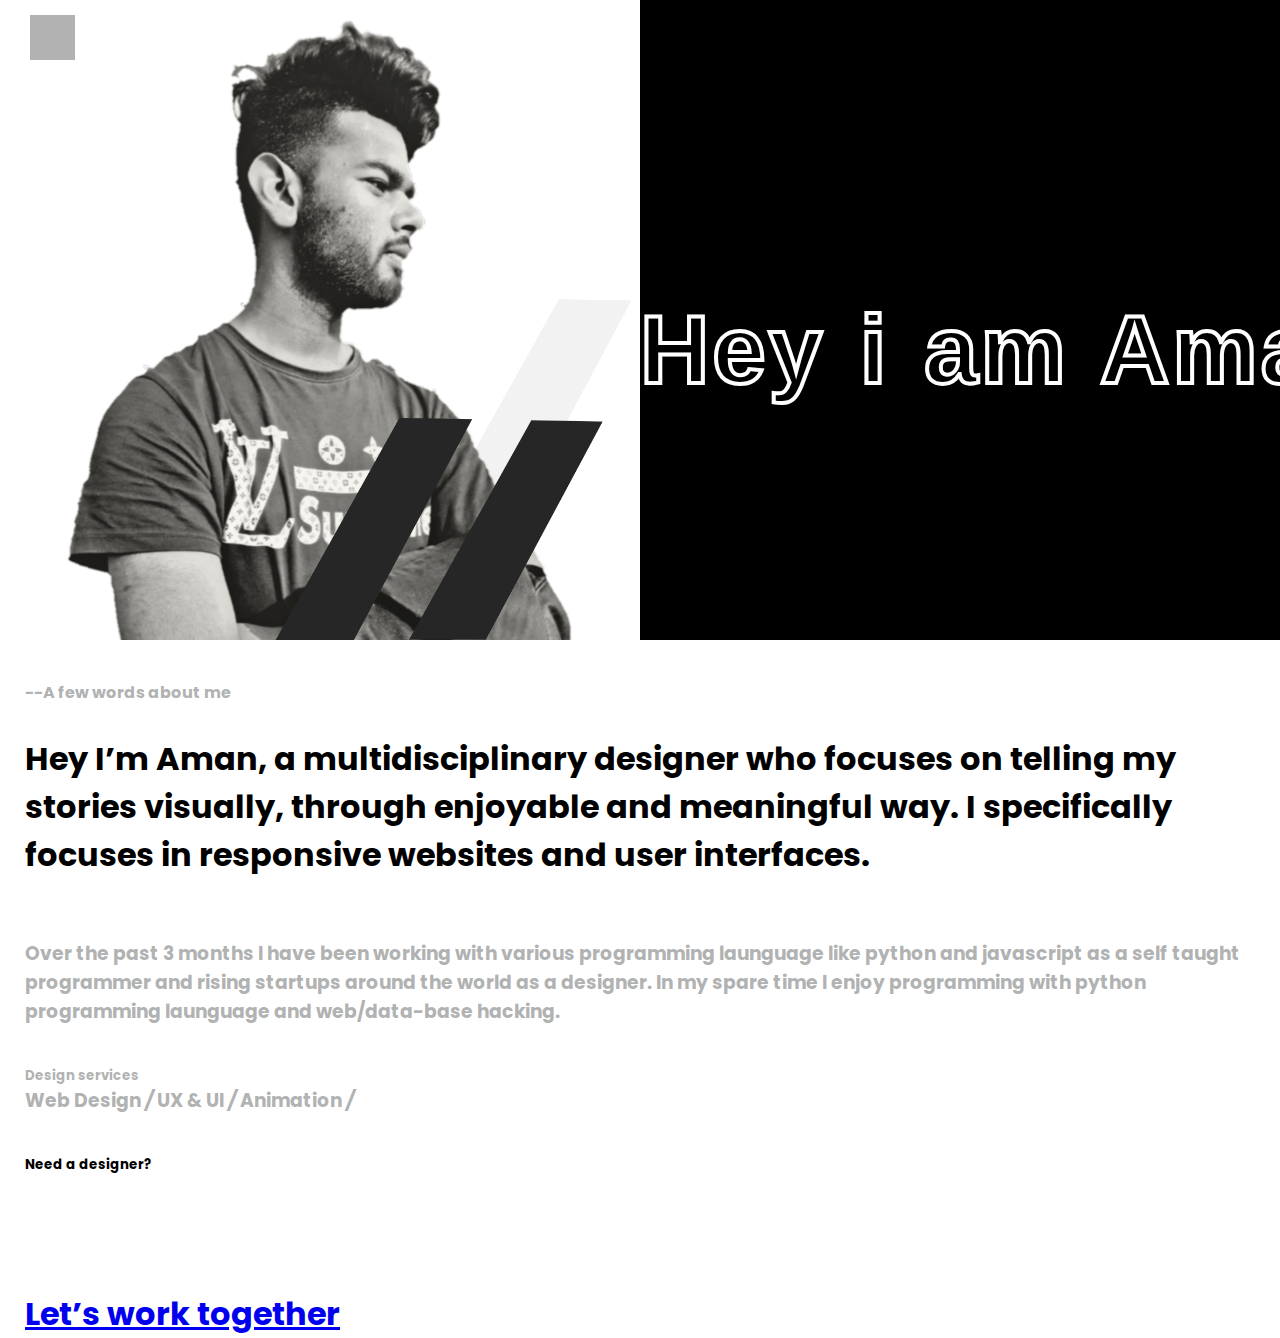
==== about.html @ cb5d330b "Add files via upload" ====
<!DOCTYPE html>
<html>
<head>
  <meta http-equiv="content-type" content="text/html; charset=utf-8" />
  <meta name="viewport" content="width=device-width initial-scale=1.0">
  <link rel="stylesheet" href="about.css" />
  <title>DevAman</title>
</head>
<body>

  <!-- Hamburger menu Button -->

  <input type="checkbox" id="check">
  <label for="check">
    <!--
                <i class="fas fa-bars" arial-hidden="true" id="btn"></i>
                <i class="fas fa-times" arial-hidden="true" id="cancel"></i>
                -->
    <i id="btn"></i>
     <i id="cancel"></i>  
   
  </label>
  <div class="sidebar">
    <header>
      My Menu
    </header>
    <a href="index.html">
      <span>Home</span>
    </a>
    <a href="#" class="active">
      <span>About Me</span>
    </a>
    <a href="contact.html">
      <span>Contact Me</span>
    </a>
  </div>

  <!-- ##################### -->

  <!-- landing page My image Container  -->

  <div class="container" id="main-container">
    <div class="left-main">
      <img src="img.png" alt="my img" />
      <h2>Hey i am Aman an self taught front-end-developer, Over the past 3 months, as an front-end-developer and Python programmer, I’ve worked with Html, Css, Javascript and Python codes. </h2>
    </div>

    <div class="right-main">
      <h2>Hey i am Aman an self taught front-end-developer, Over the past 3 months, as an front-end-developer and Python programmer, I’ve worked with Html, Css, Javascript and Python codes. </h2>
    </div>
  </div>

  <!-- #################################### -->

  <div class="div-me">
    <h4>--A few words about me</h4>
  </div>
  <div class="div-1">
    <h1>Hey I’m Aman, a multidisciplinary designer who focuses on telling my stories visually, through enjoyable and meaningful way.
      I specifically focuses in responsive websites and user interfaces.</h1>
    <h3>Over the past 3 months I have been working with various programming launguage like python and javascript as a self taught programmer and rising startups around the world as a designer.
      In my spare time I enjoy programming with python programming launguage and web/data-base hacking.</h3>
  </div>

  <div class="services">
    <h5>Design services</h5>
    <h3>Web Design<em> / </em>
      UX &amp; UI<em> / </em>
      Animation<em> / </em>
    </div>

    <section class="contact">
      <h5>Need a designer?</h5>
      <h1><a href="contact.html">Let’s work <span class="keep-together">together<span class="icon icon-arrow-link icon--on-right"><svg><use xlink:href="#icon_arrow_link"></use></svg></span></span></a></h1>
    </section>
  </body>
</html>
---- about.css ----
@import url('https://fonts.googleapis.com/css?family=Poppins:400,500,600,700&display=swap');


* {
  padding: 0;
  margin: 0;
  box-shadow: border-box;
  font-family: 'Poppins', sans-serif;
}

/* Hamburger menu Button CSS */

.sidebar {
  position: fixed;
  width: 240px;
  left: -240px;
  height: 100%;
  background: #1e1e1e;
  transition: all .5s ease;
  z-index: 9999;
}

.sidebar header {
  font-size: 28px;
  color: white;
  line-height: 70px;
  text-align: center;
  background: #1b1b1b;
  user-select: none;
  font-family: 'Montserrat', sans-serif;
  z-index: 9999;
}

.sidebar a {
  display: block;
  height: 65px;
  width: 100%;
  color: white;
  line-height: 65px;
  padding-left: 30px;
  box-sizing: border-box;
  border-bottom: 1px solid black;
  border-top: 1px solid rgba(255,255,255,.1);
  border-left: 5px solid transparent;
  font-family: 'Open Sans', sans-serif;
  transition: all .5s ease;
  z-index: 9999;
  text-decoration: none;
}

a.active,a:hover {
  border-left: 5px solid #b93632;
  color: #b93632;
  z-index: 9999;
}

.sidebar a i {
  font-size: 23px;
  margin-right: 16px;
  z-index: 9999;
}

.sidebar a span {
  letter-spacing: 1px;
  text-transform: uppercase;
  z-index: 9999;
}

#check {
  display: none;
}

label #btn,label #cancel {
  position: fixed;
  cursor: pointer;
  color: white;
  border-radius: 0;
  margin-left: auto;
  border: 1px rgba(0,0,0,0.3);
  margin: 15px 30px;
  font-size: 29px;
  background: rgba(0,0,0,0.3);
  height: 45px;
  width: 45px;
  text-align: center;
  line-height: 45px;
  transition: all .5s ease;
  z-index: 9999;
}

label #cancel {
  opacity: 0;
  visibility: hidden;
  background:rgba(130,10,10,0.8) ;
}
#check:checked ~ .sidebar {
  left: -30px;
}
#check:checked ~ label #btn {
  margin-left: 245px;
  opacity: 0;
  visibility: hidden;
}
#check:checked ~ label #cancel {
  margin-left: 245px;
  opacity: 1;
  visibility: visible;
}

/* Advance MenuBar MediaQuery */

/*

@media(max-width : 860px){
  .sidebar{
    height: auto;
    width: 70px;
    left: 0;
    margin: 100px 0;
  }
  header,#btn,#cancel{
    display: none;
  }
  span{
    position: absolute;
    margin-left: 23px;
    opacity: 0;
    visibility: hidden;
  }
  .sidebar a{
    height: 60px;
  }
  .sidebar a i{
    margin-left: -10px;
  }
  a:hover {
    width: 200px;
    background: inherit;
  }
  .sidebar a:hover span{
    opacity: 1;
    visibility: visible;
  }
}

*/


/* --------------------------------- */

/* ---- landing page My image CSS ---- */

#main-container {
  position: relative;
  display: flex;
  width: 100%;
  height: 240px;
  overflow: hidden;
  box-sizing: content-box;
  background: #fff;
}

.left-main {
  position: relative;
  height: 100%;
  width: 50%;
  background: #fff;
}

.left-main img {
  position: relative;
  width: 100%;
  height: auto;
  margin-top: 20px;
  background-size: cover;
  overflow: hidden;
  overflow-x: wrap;
}

.right-main {
  position: relative;
  width: 50%;
  height: 100%;
  background: #000;
}

.right-main h2 {
  color: #000;
}

#main-container h2:nth-child(1) {

  -webkit-text-stroke: 2px;
  -webkit-text-stroke-color: #fff;
  -webkit-text-fill-color: transparent;

}

#main-container h2 {
  position: absolute;
  font-size: 5rem;
  letter-spacing: 3px;
  word-spacing: 5px;
  line-height: 280px;
  white-space: nowrap;
  animation: animate 60s linear infinite;
  font-family: 'Kanit', sans-serif;
}

@keyframes  animate {

  0% {
    transform: translateX(0);
  }

  100% {
    transform: translateX(-100%);
  }

}

@media screen and (min-width:800px) {

  #main-container {
    height: 640px;
  }

  #left-main img {
    width: 100%;
    height: auto;
  }

  #main-container h2 {
    line-height: 640px;
    font-size: 12em;
  }

}

/* Intro Css */

.main-head {
  box-sizing: content-box;
  margin: 10px 30px;
  padding: 5px;
}

.main-head h5 {
  color: #a3a5a6dc;
  margin: 10px 25px;
}

.main-head .header-light {
  color: #a3a5a6dc;
  margin: 50px 5px 5px 10px;
}

.main-head .header-light .links {
  margin: 50px 25px;
  padding: 5px 0;
}

/* Case Study */

.case {
  margin: 60px 0 20px 25px;
  padding: 5px;
}

.case h5 {
  color: #a3a5a6dc;
}

.case .large {
  margin-top: 15px;
}

/* --------------------------------- */

.div-me {
  color: #a3a5a6dc;
  margin: 40px 0  20px 25px;
}

.div-1 h4 {
  color: #a3a5a6dc;
}

.div-1 h3 {
  color: #a3a5a6dc;
  margin-top: 60px;
}


.div-1 {
  margin: 30px 25px;
  padding: 0px 0px;
}

.services , .contact {
  display: flex;
  flex-direction: column;
  margin: 40px 0 40px 25px;
}

.services h3 , h5 {
  color: #a3a5a6dc;
}

.contact {
  height: 20vh;
  margin: auto 25px;
}

.contact h1 {
  display: flex;
  height: 10vh;
}

.contact h5 {
  color: #000;
}



@media screen and (min-width:800px) {


  #main-container h2:nth-child(1) {

    -webkit-text-stroke: 4px;
    -webkit-text-stroke-color: #fff;
    -webkit-text-fill-color: transparent;

  }

  #main-container h2 {
    position: absolute;
    font-size: 6rem;
    letter-spacing: 3px;
    word-spacing: 5px;
    line-height: 700px;
    white-space: nowrap;
    animation: animate 40s linear infinite;
    font-family: 'Kanit', sans-serif;
  }

}
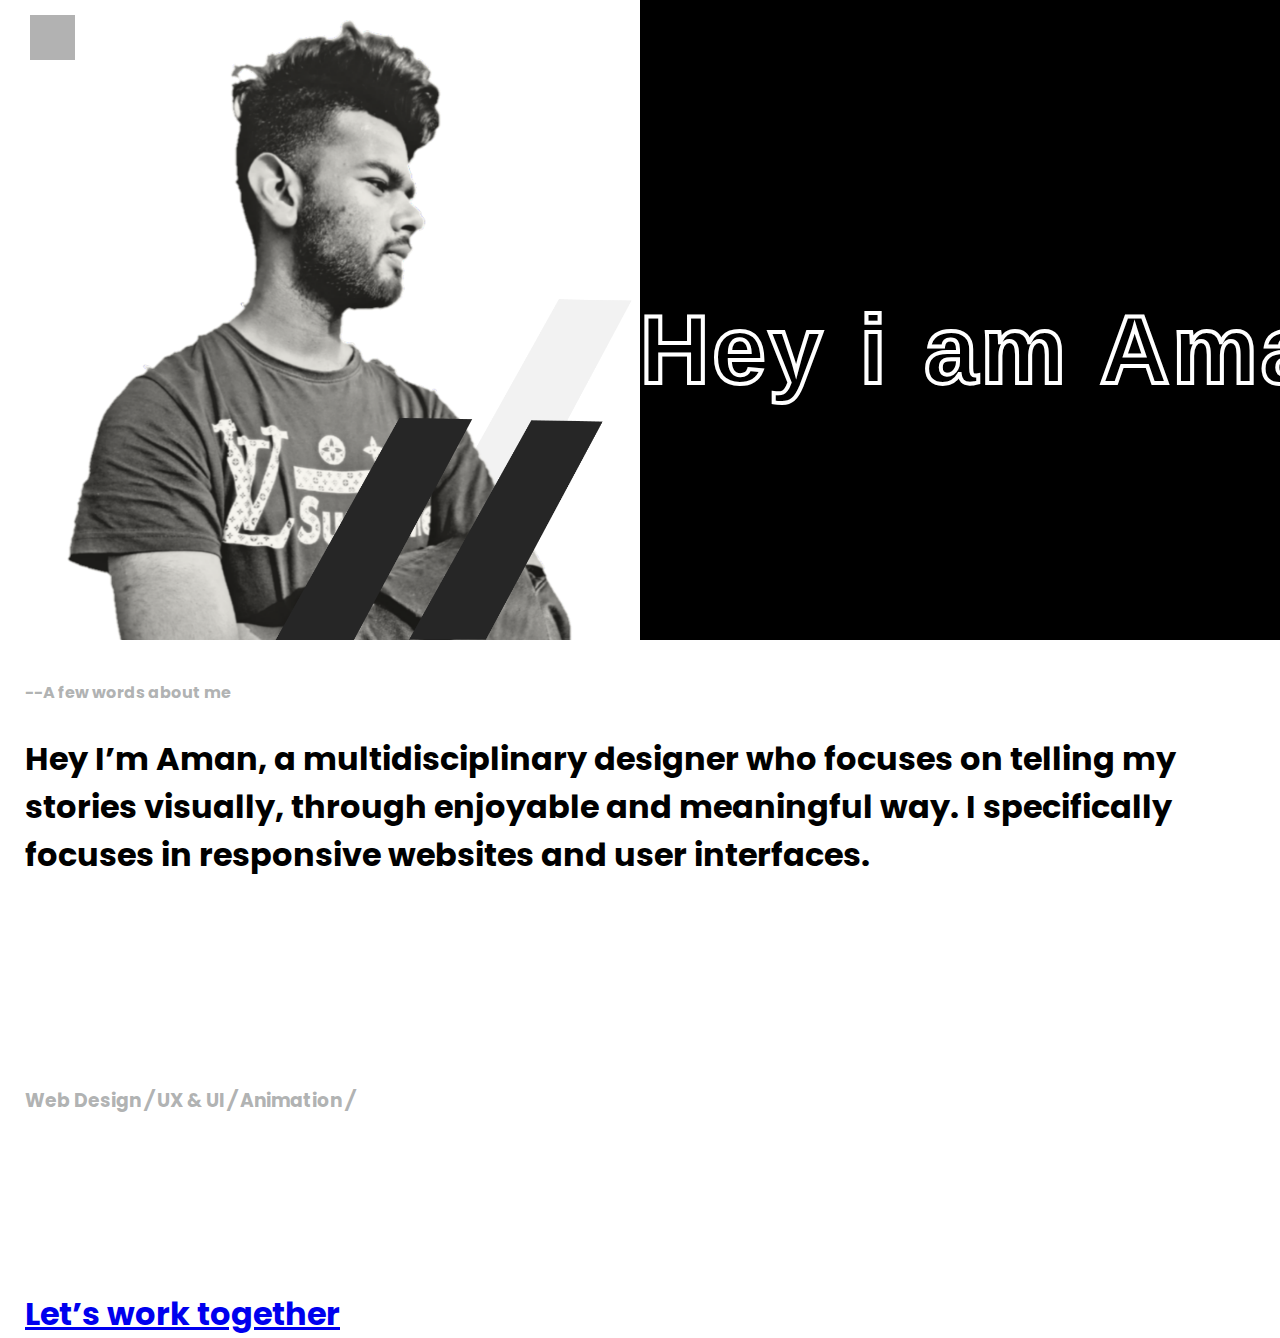
==== commit a539f3b7: "Add files via upload" ====
--- a/about.html
+++ b/about.html
@@ -13,12 +13,12 @@
   <input type="checkbox" id="check">
   <label for="check">
     <!--
-                <i class="fas fa-bars" arial-hidden="true" id="btn"></i>
-                <i class="fas fa-times" arial-hidden="true" id="cancel"></i>
-                -->
+                    <i class="fas fa-bars" arial-hidden="true" id="btn"></i>
+                    <i class="fas fa-times" arial-hidden="true" id="cancel"></i>
+                    -->
     <i id="btn"></i>
-     <i id="cancel"></i>  
-   
+    <i id="cancel"></i>
+
   </label>
   <div class="sidebar">
     <header>
@@ -53,25 +53,31 @@
   <!-- #################################### -->
 
   <div class="div-me">
-    <h4>--A few words about me</h4>
+    <h4 data-scroll="in">--A few words about me</h4>
   </div>
   <div class="div-1">
-    <h1>Hey I’m Aman, a multidisciplinary designer who focuses on telling my stories visually, through enjoyable and meaningful way.
+    <h1 data-scroll="in">Hey I’m Aman, a multidisciplinary designer who focuses on telling my stories visually, through enjoyable and meaningful way.
       I specifically focuses in responsive websites and user interfaces.</h1>
-    <h3>Over the past 3 months I have been working with various programming launguage like python and javascript as a self taught programmer and rising startups around the world as a designer.
+    <h3 data-scroll="in">Over the past 3 months I have been working with various programming launguage like python and javascript as a self taught programmer and rising startups around the world as a designer.
       In my spare time I enjoy programming with python programming launguage and web/data-base hacking.</h3>
   </div>
 
   <div class="services">
-    <h5>Design services</h5>
-    <h3>Web Design<em> / </em>
+    <h5 data-scroll="in">Design services</h5>
+    <h3 data-scroll="in">Web Design<em> / </em>
       UX &amp; UI<em> / </em>
-      Animation<em> / </em>
-    </div>
+      Animation<em> / </em> </h3>
+  </div>
 
-    <section class="contact">
-      <h5>Need a designer?</h5>
-      <h1><a href="contact.html">Let’s work <span class="keep-together">together<span class="icon icon-arrow-link icon--on-right"><svg><use xlink:href="#icon_arrow_link"></use></svg></span></span></a></h1>
-    </section>
-  </body>
+  <section class="contact">
+    <h5 data-scroll="in">Need a designer?</h5>
+    <h1 data-scroll="in"><a href="contact.html">Let’s work <span class="keep-together">together<span class="icon icon-arrow-link icon--on-right"><svg><use xlink:href="#icon_arrow_link"></use></svg></span></span></a></h1>
+  </section>
+
+
+  <script type="text/javascript" src="scroll-out.js"></script>
+  <script src="main.js" type="text/javascript" charset="utf-8"></script>
+
+
+</body>
 </html>--- a/about.css
+++ b/about.css
@@ -186,6 +186,12 @@
 
 .right-main h2 {
   color: #000;
+  opacity: 0;
+  transition: 1s ease-in;
+}
+
+.right-main h2[data-scroll="in"] {
+  opacity: 1;
 }
 
 #main-container h2:nth-child(1) {
@@ -193,7 +199,13 @@
   -webkit-text-stroke: 2px;
   -webkit-text-stroke-color: #fff;
   -webkit-text-fill-color: transparent;
-
+  opacity: 0;
+  transition: 1s ease-in;
+
+}
+
+#main-container h2[data-scroll="in"] {
+  opacity: 1;
 }
 
 #main-container h2 {
@@ -205,6 +217,12 @@
   white-space: nowrap;
   animation: animate 60s linear infinite;
   font-family: 'Kanit', sans-serif;
+  opacity: 0;
+  transition: 1s ease-in;
+}
+
+#main-container h2[data-scroll="in"] {
+  opacity: 1;
 }
 
 @keyframes  animate {
@@ -248,6 +266,12 @@
 .main-head h5 {
   color: #a3a5a6dc;
   margin: 10px 25px;
+  opacity: 0;
+  transition: 1s ease-in;
+}
+
+.main-head h5[data-scroll="in"] {
+  opacity: 1;
 }
 
 .main-head .header-light {
@@ -269,6 +293,12 @@
 
 .case h5 {
   color: #a3a5a6dc;
+  opacity: 0;
+  transition: 1s ease-in;
+}
+
+.case h5[data-scroll="in"] {
+  opacity: 1;
 }
 
 .case .large {
@@ -284,11 +314,23 @@
 
 .div-1 h4 {
   color: #a3a5a6dc;
+  opacity: 0;
+  transition: 1s ease-in;
+}
+
+.div-1 h4[data-scroll="in"] {
+  opacity: 1;
 }
 
 .div-1 h3 {
   color: #a3a5a6dc;
   margin-top: 60px;
+  opacity: 0;
+  transition: 1s ease-in;
+}
+
+.div-1 h3[data-scroll="in"] {
+  opacity: 1;
 }
 
 
@@ -305,11 +347,26 @@
 
 .services h3 , h5 {
   color: #a3a5a6dc;
+  opacity: 0;
+  transition: 1s ease-in ;
+}
+
+.services h3, h5[data-scroll="in"] {
+  opacity: 1;
 }
 
 .contact {
   height: 20vh;
   margin: auto 25px;
+}
+
+.contact h1, h5 {
+  opacity: 0;
+  transition: 1s ease-in;
+}
+
+.contact h1, h5[data-scroll="in"] {
+  opacity: 1;
 }
 
 .contact h1 {
